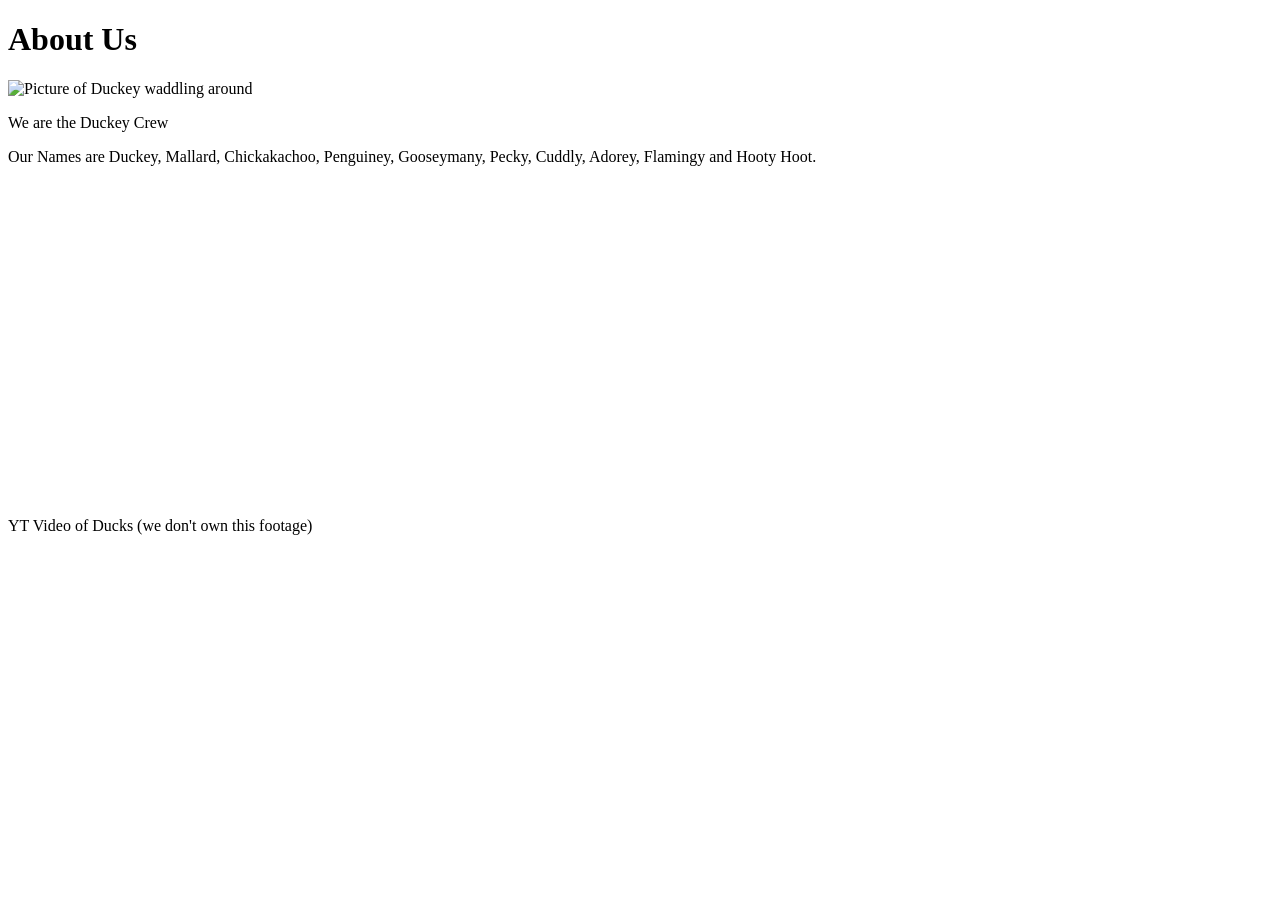
==== about-us.html @ 8450e47c "Add files via upload" ====
<!DOCTYPE html>
<html>
<head>
<title>About Us</title>
<link type="text/css" rel="stylesheet"
href="css/my-first-stylesheet.css"/>
</head>
<body>
<h1>About Us</h1>
<p><img src="images/duckey-crew.jpg"
alt="Picture of Duckey waddling around"/></p>
<p>We are the Duckey Crew</p>
<p> Our Names are Duckey, Mallard, Chickakachoo, Penguiney, Gooseymany, Pecky, Cuddly, Adorey, Flamingy and Hooty Hoot.</p>
<iframe width="560" height="315" src="https://www.youtube.com/embed/
XSYuVSZCTfA?si=hk_SlMr2v0mrCOUX" title="YouTube video player" frameborder="0"
allow="accelerometer; autoplay; clipboard-write; encrypted-media; gyroscope; picture-in-picture; web-share" referrerpolicy="strict-origin-when-cross-origin" allowfullscreen></iframe>
<p> YT Video of Ducks (we don't own this footage)
</body>
</html
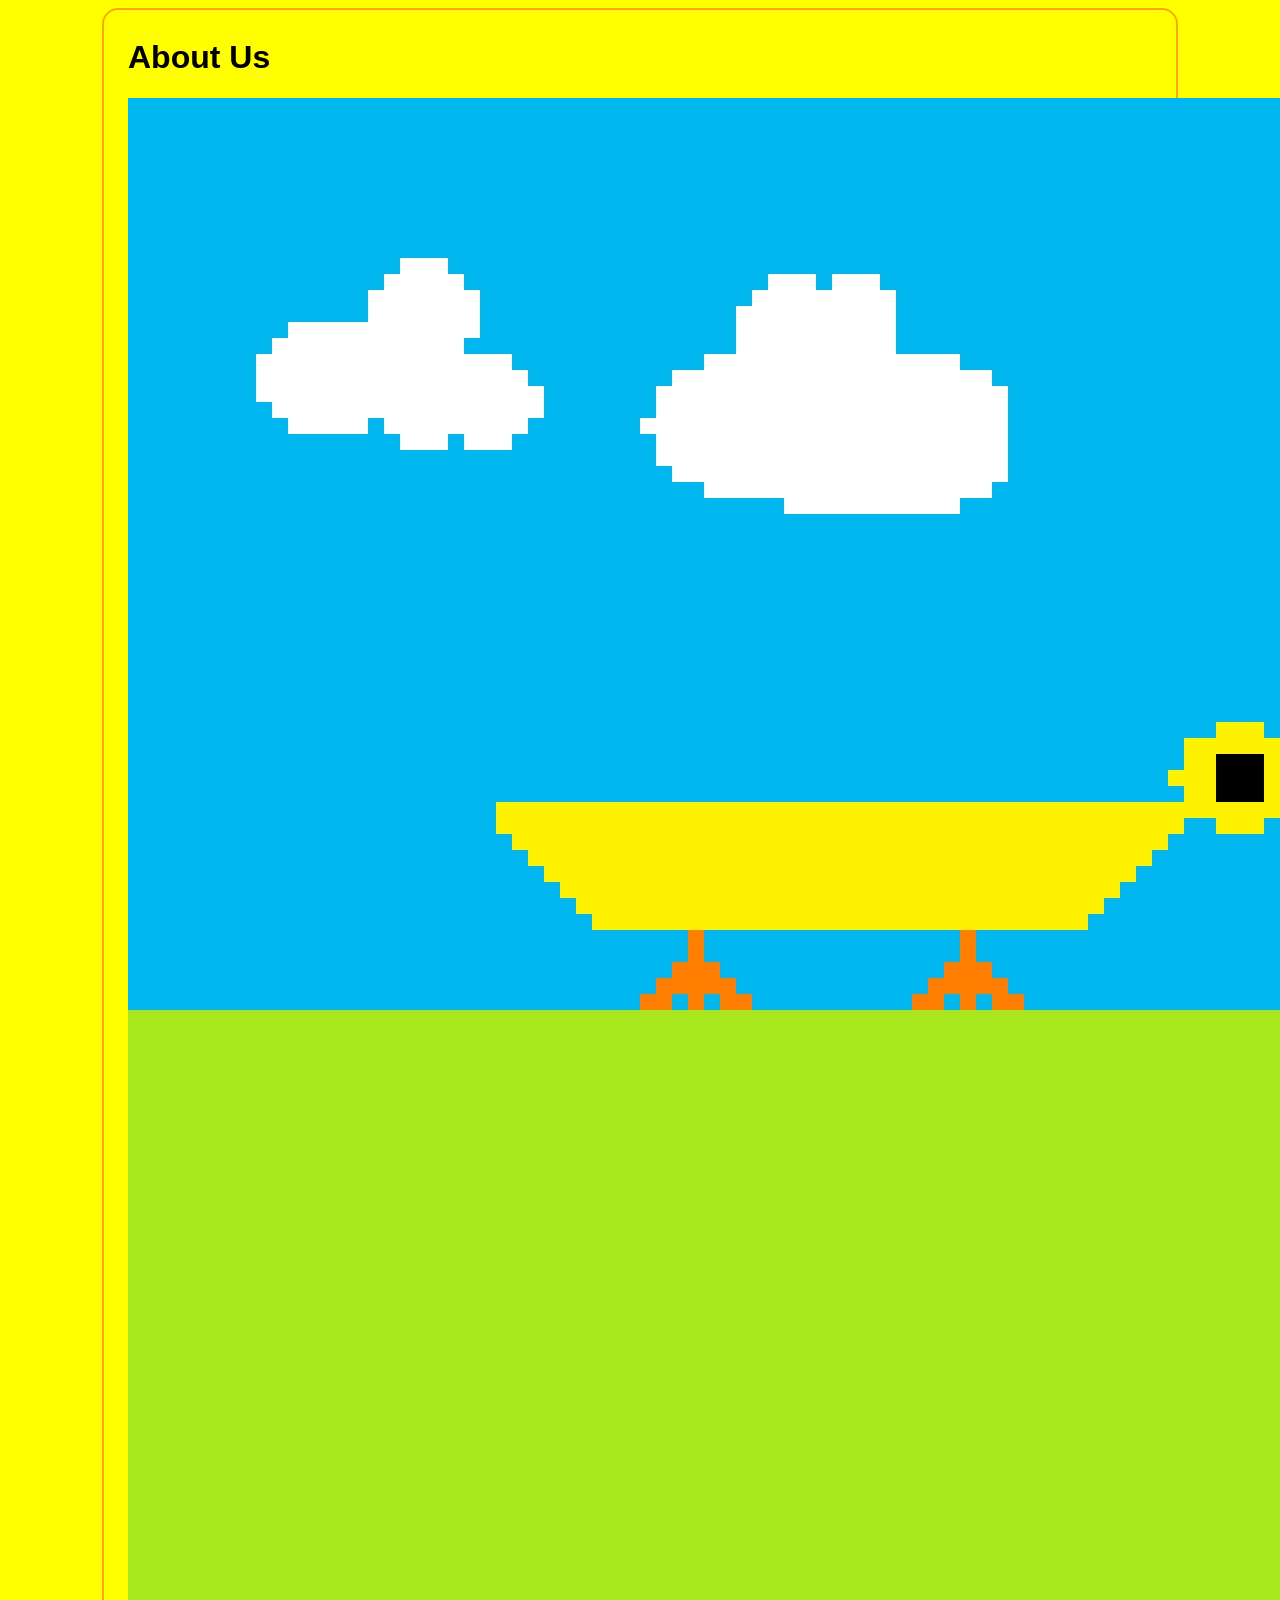
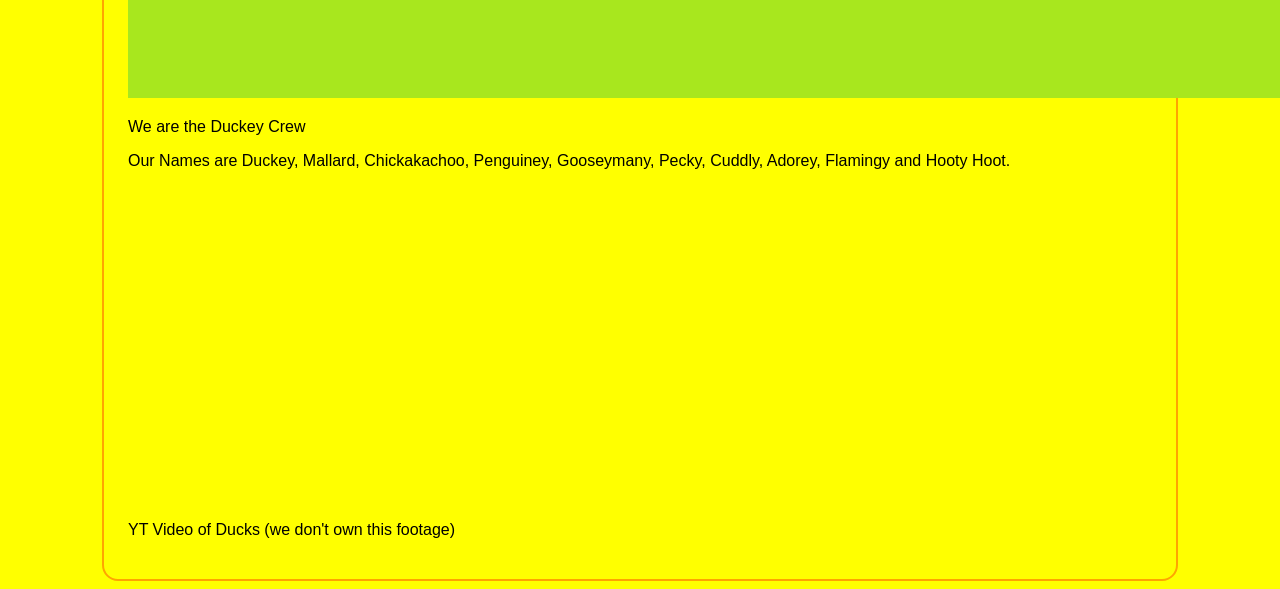
==== commit a0a7c9b4: "Add files via upload" ====
--- a/about-us.html
+++ b/about-us.html
@@ -14,6 +14,6 @@
 <iframe width="560" height="315" src="https://www.youtube.com/embed/
 XSYuVSZCTfA?si=hk_SlMr2v0mrCOUX" title="YouTube video player" frameborder="0"
 allow="accelerometer; autoplay; clipboard-write; encrypted-media; gyroscope; picture-in-picture; web-share" referrerpolicy="strict-origin-when-cross-origin" allowfullscreen></iframe>
-<p> YT Video of Ducks (we don't own this footage)
+<p> YT Video of Ducks (we don't own this footage) </p>
 </body>
 </html
--- a/css/my-first-stylesheet.css
+++ b/css/my-first-stylesheet.css
@@ -0,0 +1,45 @@
+body {
+background-color: yellow ;
+border: 2px solid orange;
+border-radius: 16px;
+font-family:  sans-serif;
+margin-left: auto;
+margin-right: auto;
+max-width: 1024px;
+min-width: 256px;
+padding-top: 8px;
+padding-bottom: 24px;
+padding-left: 24px;
+padding-right: 24px;
+}
+html {
+background: radial-
+gradiant(circle, SkyBlue,
+Skyblue 50%, LightCyan 50%,
+SkyBlue);
+background-size: 8px, 8px;
+}
+
+nav ul {
+list-style-type:none;
+background-color: #668B61;
+border: 4px solid #465E40;
+border-radius: 10px;
+font-family:sans-serif;
+font-weight:bold;
+padding: 16px;
+}
+
+nav ul li {
+display: inline;
+border-right: 2px solid;
+padding-right: 8px;
+padding-left: 8px;
+}
+nav ul li :last-child {
+border-right:none;
+}
+nav ul li a {
+text-decoration:none;
+color: #465E40
+}
